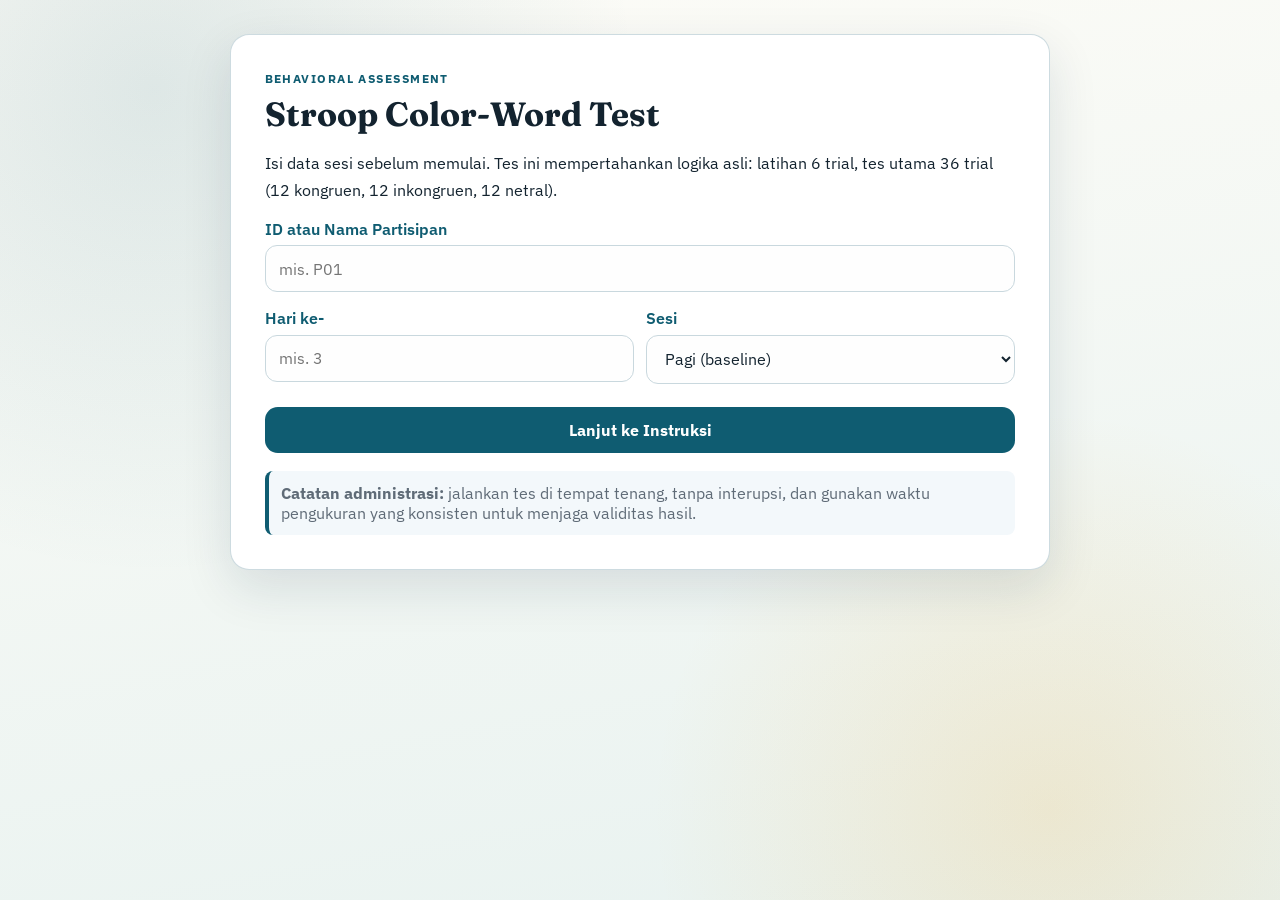
==== frontend/index.html @ 4ba3e8b4 "init" ====
<!doctype html>
<html lang="id">
<head>
  <meta charset="UTF-8">
  <meta name="viewport" content="width=device-width, initial-scale=1">
  <title>Stroop Color-Word Test</title>
  <meta name="description" content="Stroop Color-Word Test untuk mengukur cognitive fatigue melalui interference score.">
  <link rel="preconnect" href="https://fonts.googleapis.com">
  <link rel="preconnect" href="https://fonts.gstatic.com" crossorigin>
  <link href="https://fonts.googleapis.com/css2?family=Fraunces:opsz,wght@9..144,600;9..144,700&family=IBM+Plex+Sans:wght@400;500;600;700&display=swap" rel="stylesheet">
  <link rel="stylesheet" href="./styles.css">
</head>
<body>
  <a class="skip-link" href="#mainContent">Lewati ke konten utama</a>

  <main id="mainContent" class="shell" aria-live="polite">
    <section class="panel" id="setupScreen" aria-labelledby="setupTitle">
      <p class="eyebrow">Behavioral Assessment</p>
      <h1 id="setupTitle">Stroop Color-Word Test</h1>
      <p class="lead">Isi data sesi sebelum memulai. Tes ini mempertahankan logika asli: latihan 6 trial, tes utama 36 trial (12 kongruen, 12 inkongruen, 12 netral).</p>

      <form id="setupForm" novalidate>
        <label for="pid">ID atau Nama Partisipan</label>
        <input id="pid" name="pid" type="text" autocomplete="name" required placeholder="mis. P01">

        <div class="grid-2">
          <div>
            <label for="day">Hari ke-</label>
            <input id="day" name="day" type="text" inputmode="numeric" pattern="[0-9]+" required placeholder="mis. 3">
          </div>
          <div>
            <label for="session">Sesi</label>
            <select id="session" name="session" required>
              <option value="Pagi">Pagi (baseline)</option>
              <option value="Sore">Sore (pasca-kerja)</option>
            </select>
          </div>
        </div>

        <button class="btn btn-primary" type="submit">Lanjut ke Instruksi</button>
      </form>

      <aside class="note" aria-label="Catatan administrasi">
        <strong>Catatan administrasi:</strong> jalankan tes di tempat tenang, tanpa interupsi, dan gunakan waktu pengukuran yang konsisten untuk menjaga validitas hasil.
      </aside>
    </section>

    <section class="panel hidden" id="instructionScreen" aria-labelledby="instructionTitle">
      <p class="eyebrow">Instruksi</p>
      <h2 id="instructionTitle">Fokus pada warna cetak, bukan arti kata</h2>
      <p>
        Anda akan melihat kata MERAH, BIRU, HIJAU, atau KUNING, dengan warna cetak acak.
        Jawaban benar adalah <strong>warna cetak</strong>, bukan bacaan kata.
      </p>
      <p>
        Contoh: kata "MERAH" yang dicetak biru dijawab dengan tombol <strong>BIRU</strong>.
        Jawab secepat dan seakurat mungkin.
      </p>
      <p class="kbd-hint">Shortcut keyboard: <kbd>1</kbd> MERAH, <kbd>2</kbd> BIRU, <kbd>3</kbd> HIJAU, <kbd>4</kbd> KUNING.</p>
      <button class="btn btn-primary" id="startPracticeBtn" type="button">Mulai Latihan (6 Soal)</button>
    </section>

    <section class="panel hidden" id="testScreen" aria-labelledby="testTitle">
      <h2 id="testTitle" class="visually-hidden">Sesi Pengujian Stroop</h2>

      <div class="progress-wrap" aria-hidden="true">
        <div class="progressbar"><div id="progressFill"></div></div>
      </div>

      <p id="trialCounter" class="counter"></p>

      <div id="stimulusRegion" aria-live="assertive" aria-atomic="true">
        <div id="fixation" class="fixation hidden">+</div>
        <div id="stimulus" class="stimulus"></div>
      </div>

      <div class="choices" role="group" aria-label="Pilihan warna jawaban">
        <button class="choiceBtn c-merah" data-color="Merah" type="button">MERAH</button>
        <button class="choiceBtn c-biru" data-color="Biru" type="button">BIRU</button>
        <button class="choiceBtn c-hijau" data-color="Hijau" type="button">HIJAU</button>
        <button class="choiceBtn c-kuning" data-color="Kuning" type="button">KUNING</button>
      </div>

      <p class="status" id="trialStatus" aria-live="polite"></p>
    </section>

    <section class="panel hidden" id="practiceDoneScreen" aria-labelledby="practiceDoneTitle">
      <p class="eyebrow">Latihan selesai</p>
      <h2 id="practiceDoneTitle">Siap masuk tes utama</h2>
      <p>Tes utama berisi 36 soal dan tetap menggunakan komposisi standar untuk kongruen, inkongruen, dan netral.</p>
      <button class="btn btn-primary" id="startMainBtn" type="button">Mulai Tes Utama</button>
    </section>

    <section class="panel hidden" id="resultsScreen" aria-labelledby="resultsTitle">
      <p class="eyebrow">Hasil</p>
      <h2 id="resultsTitle">Ringkasan Performa</h2>
      <p class="result-meta" id="resultMeta"></p>

      <div class="stat-grid">
        <article class="stat-box">
          <p class="stat-label">Interference Score (ms)</p>
          <p class="bigstat" id="interferenceScore">-</p>
          <p class="mini">RT Inkongruen - RT Kongruen</p>
        </article>
        <article class="stat-box">
          <p class="stat-label">Akurasi Keseluruhan</p>
          <p class="bigstat" id="accuracyOverall">-</p>
          <p class="mini">Jawaban benar pada tes utama</p>
        </article>
      </div>

      <div class="table-wrap" role="region" aria-label="Tabel hasil per jenis trial" tabindex="0">
        <table>
          <thead>
            <tr>
              <th scope="col">Jenis Trial</th>
              <th scope="col">n</th>
              <th scope="col">RT Rata-rata (ms)</th>
              <th scope="col">Akurasi</th>
            </tr>
          </thead>
          <tbody id="resultsTableBody"></tbody>
        </table>
      </div>

      <div class="stack-actions">
        <button class="btn btn-primary" id="saveCsvBtn" type="button">Unduh Data CSV</button>
        <button class="btn btn-secondary" id="newSessionBtn" type="button">Mulai Sesi Baru</button>
      </div>

      <p id="saveStatus" class="status" aria-live="polite"></p>
    </section>
  </main>

  <script type="module" src="./app.js"></script>
</body>
</html>
---- frontend/styles.css ----
:root {
  --bg-top: #fdfcf7;
  --bg-bottom: #e8f2f0;
  --surface: #ffffff;
  --text: #13232f;
  --muted: #5f6b77;
  --line: #c9d8de;
  --primary: #0f5c71;
  --primary-hover: #0b4861;
  --focus: #f59e0b;
  --danger: #c81e43;
  --blue: #1d4ed8;
  --green: #0f7b3a;
  --yellow: #a77500;
  --shadow: 0 18px 50px rgba(16, 45, 64, 0.12);
}

* {
  box-sizing: border-box;
}

html,
body {
  margin: 0;
  min-height: 100%;
}

body {
  font-family: "IBM Plex Sans", "Segoe UI", sans-serif;
  color: var(--text);
  background:
    radial-gradient(circle at 12% 10%, rgba(15, 92, 113, 0.12), transparent 35%),
    radial-gradient(circle at 82% 90%, rgba(245, 158, 11, 0.14), transparent 30%),
    linear-gradient(170deg, var(--bg-top), var(--bg-bottom));
  padding: 1rem;
}

.shell {
  width: min(100%, 820px);
  margin: 2vh auto;
}

.panel {
  background: var(--surface);
  border: 1px solid rgba(201, 216, 222, 0.92);
  border-radius: 1.2rem;
  box-shadow: var(--shadow);
  padding: clamp(1rem, 2.8vw, 2.1rem);
  animation: slideUp 240ms ease-out;
}

.hidden {
  display: none !important;
}

.eyebrow {
  margin: 0;
  letter-spacing: 0.12em;
  text-transform: uppercase;
  color: var(--primary);
  font-weight: 700;
  font-size: 0.75rem;
}

h1,
h2 {
  font-family: "Fraunces", Georgia, serif;
  margin: 0.35rem 0 0.8rem;
  line-height: 1.2;
}

h1 {
  font-size: clamp(1.65rem, 4vw, 2.1rem);
}

h2 {
  font-size: clamp(1.35rem, 3.2vw, 1.8rem);
}

.lead,
p {
  color: var(--text);
  line-height: 1.65;
}

label {
  display: block;
  margin-bottom: 0.4rem;
  font-weight: 600;
  color: var(--primary);
}

input,
select,
button {
  font: inherit;
}

input,
select {
  width: 100%;
  border-radius: 0.75rem;
  border: 1px solid var(--line);
  background: #fefefe;
  color: var(--text);
  padding: 0.78rem 0.85rem;
  margin-bottom: 1rem;
}

input:focus-visible,
select:focus-visible,
button:focus-visible,
.table-wrap:focus-visible {
  outline: 3px solid var(--focus);
  outline-offset: 2px;
}

.grid-2 {
  display: grid;
  gap: 0.8rem;
  grid-template-columns: repeat(2, minmax(0, 1fr));
}

.btn {
  width: 100%;
  border-radius: 0.8rem;
  min-height: 2.9rem;
  border: 0;
  cursor: pointer;
  font-weight: 700;
  margin-top: 0.45rem;
  transition: transform 100ms ease, background-color 120ms ease;
}

.btn:hover {
  transform: translateY(-1px);
}

.btn:active {
  transform: translateY(0);
}

.btn-primary {
  background: var(--primary);
  color: #fff;
}

.btn-primary:hover {
  background: var(--primary-hover);
}

.btn-secondary {
  background: #fff;
  color: var(--primary);
  border: 1.5px solid var(--primary);
}

.note {
  margin-top: 1.1rem;
  border-left: 4px solid var(--primary);
  background: #f3f8fb;
  border-radius: 0.5rem;
  padding: 0.75rem 0.8rem;
  color: var(--muted);
}

.kbd-hint {
  color: var(--muted);
}

kbd {
  background: #eef3f7;
  border: 1px solid #cedbe2;
  border-bottom-width: 2px;
  border-radius: 0.3rem;
  font-weight: 700;
  padding: 0.1rem 0.35rem;
}

.progress-wrap {
  margin-bottom: 0.8rem;
}

.progressbar {
  height: 8px;
  width: 100%;
  background: #deeaef;
  border-radius: 999px;
  overflow: hidden;
}

.progressbar > div {
  height: 100%;
  width: 0;
  background: linear-gradient(90deg, var(--primary), #198a8b);
  transition: width 180ms linear;
}

.counter {
  margin: 0.2rem 0 0.8rem;
  color: var(--muted);
  font-weight: 600;
}

#stimulusRegion {
  min-height: 9.5rem;
  display: grid;
  place-items: center;
}

.fixation,
.stimulus {
  font-family: "Fraunces", Georgia, serif;
  line-height: 1;
}

.fixation {
  font-size: clamp(3rem, 8vw, 4rem);
}

.stimulus {
  font-size: clamp(2.3rem, 10vw, 4rem);
  font-weight: 700;
  letter-spacing: 0.08em;
}

.choices {
  display: grid;
  grid-template-columns: repeat(2, minmax(0, 1fr));
  gap: 0.75rem;
  margin-top: 0.6rem;
}

.choiceBtn {
  border: 0;
  border-radius: 0.9rem;
  color: #fff;
  min-height: 3.3rem;
  font-weight: 700;
  letter-spacing: 0.02em;
  cursor: pointer;
}

.choiceBtn:disabled {
  opacity: 0.5;
  cursor: not-allowed;
}

.c-merah {
  background: var(--danger);
}

.c-biru {
  background: var(--blue);
}

.c-hijau {
  background: var(--green);
}

.c-kuning {
  background: var(--yellow);
}

.result-meta {
  color: var(--muted);
}

.stat-grid {
  display: grid;
  grid-template-columns: repeat(2, minmax(0, 1fr));
  gap: 0.85rem;
  margin: 1rem 0;
}

.stat-box {
  background: #f2f8fb;
  border: 1px solid #d5e4eb;
  border-radius: 0.9rem;
  padding: 0.7rem;
}

.stat-label,
.mini {
  margin: 0.2rem 0;
  color: var(--muted);
}

.bigstat {
  margin: 0.35rem 0;
  color: var(--primary);
  font-family: "Fraunces", Georgia, serif;
  font-size: clamp(1.8rem, 5vw, 2.5rem);
}

.table-wrap {
  overflow-x: auto;
  border-radius: 0.8rem;
}

table {
  width: 100%;
  border-collapse: collapse;
  font-size: 0.95rem;
}

th,
td {
  border: 1px solid var(--line);
  padding: 0.6rem;
  text-align: left;
}

th {
  background: #0f5c71;
  color: #fff;
}

tr:nth-child(even) {
  background: #f4fbfc;
}

.stack-actions {
  display: grid;
  gap: 0.55rem;
  margin-top: 0.8rem;
}

.status {
  min-height: 1.5rem;
  margin: 0.7rem 0 0;
  color: var(--muted);
}

.skip-link {
  position: absolute;
  left: 0.5rem;
  top: -40px;
  padding: 0.4rem 0.75rem;
  background: #fff;
  border: 1px solid var(--line);
  border-radius: 0.45rem;
  color: var(--primary);
}

.skip-link:focus {
  top: 0.5rem;
}

.visually-hidden {
  position: absolute;
  width: 1px;
  height: 1px;
  padding: 0;
  margin: -1px;
  overflow: hidden;
  clip: rect(0, 0, 0, 0);
  white-space: nowrap;
  border: 0;
}

@keyframes slideUp {
  from {
    opacity: 0;
    transform: translateY(8px);
  }

  to {
    opacity: 1;
    transform: translateY(0);
  }
}

@media (max-width: 700px) {
  .grid-2,
  .choices,
  .stat-grid {
    grid-template-columns: 1fr;
  }

  body {
    padding: 0.7rem;
  }

  .panel {
    border-radius: 1rem;
  }
}
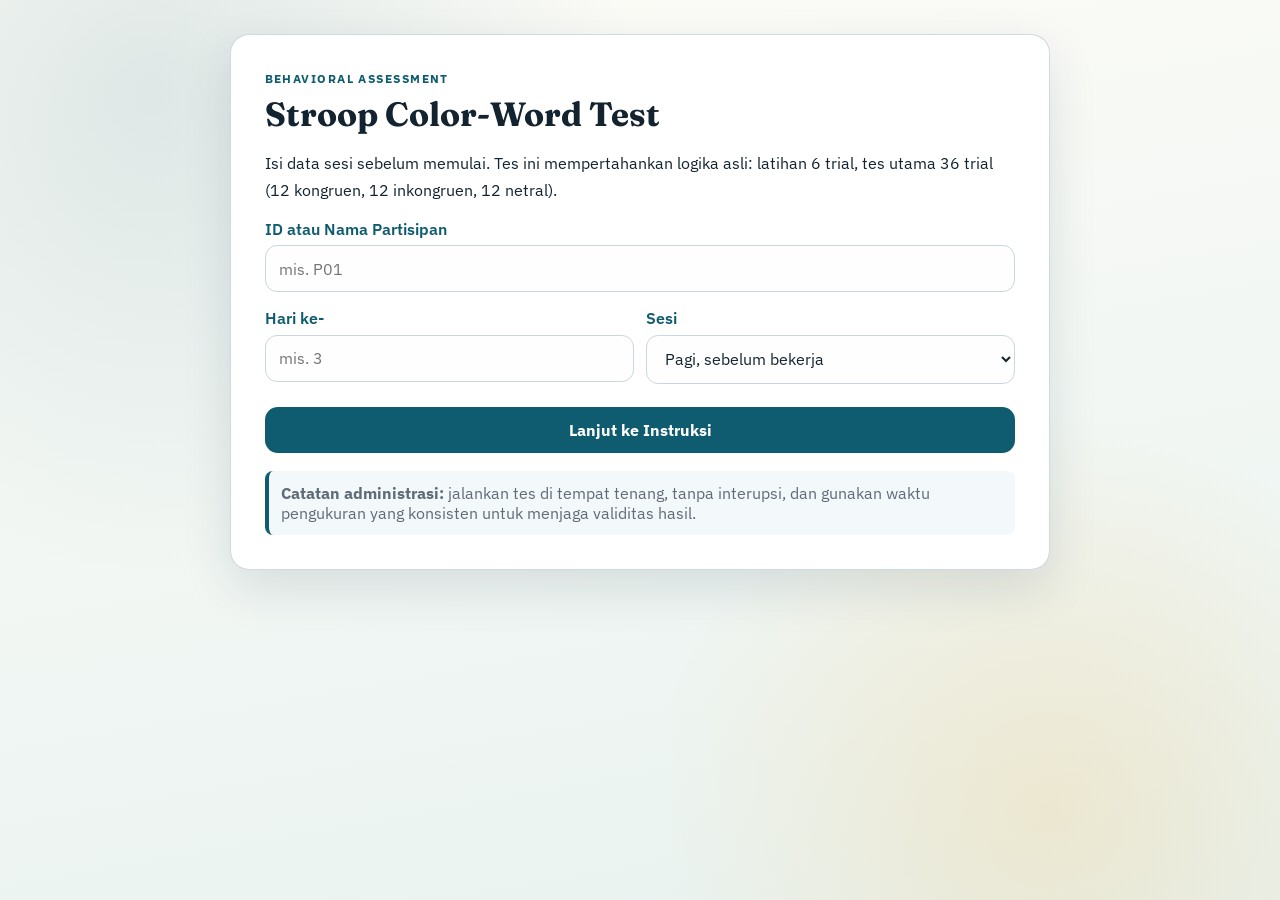
==== commit 685d8caf: "Fix workflow to research intention" ====
--- a/frontend/index.html
+++ b/frontend/index.html
@@ -31,8 +31,10 @@
           <div>
             <label for="session">Sesi</label>
             <select id="session" name="session" required>
-              <option value="Pagi">Pagi (baseline)</option>
-              <option value="Sore">Sore (pasca-kerja)</option>
+              <option value="Morning, before work">Pagi, sebelum bekerja</option>
+              <option value="Afternoon, before lunch">Siang, sebelum makan siang</option>
+              <option value="Afternoon, after lunch, about to back to work">Siang, setelah makan siang, akan kembali bekerja</option>
+              <option value="Mid-evening, around 15:00, before getting home">Sore, sekitar 15:00, sebelum pulang</option>
             </select>
           </div>
         </div>
@@ -91,6 +93,40 @@
       <button class="btn btn-primary" id="startMainBtn" type="button">Mulai Tes Utama</button>
     </section>
 
+    <section class="panel hidden" id="vasScreen" aria-labelledby="vasTitle">
+      <p class="eyebrow">Langkah 1 dari 2</p>
+      <h2 id="vasTitle">Penilaian VAS Kelelahan</h2>
+      <p class="lead">Seberapa lelah secara mental yang Anda rasakan saat ini?</p>
+
+      <div class="vas-wrap">
+        <input id="vasSlider" class="vas-slider" type="range" min="0" max="100" value="50" aria-label="Skor VAS kelelahan 0 sampai 100">
+        <div class="vas-labels">
+          <span>Tidak lelah sama sekali</span>
+          <span>Sangat lelah</span>
+        </div>
+        <p class="vas-value"><strong id="vasValue">50</strong><span> / 100</span></p>
+      </div>
+
+      <button class="btn btn-primary" id="submitVasBtn" type="button">Lanjut ke Kuesioner</button>
+    </section>
+
+    <section class="panel hidden" id="questionnaireScreen" aria-labelledby="questionnaireTitle">
+      <p class="eyebrow">Langkah 2 dari 2</p>
+      <h2 id="questionnaireTitle">Isi Kuesioner Tambahan</h2>
+      <p>Isi Google Form terlebih dahulu, lalu konfirmasi untuk melihat hasil Stroop.</p>
+
+      <div class="stack-actions">
+        <a class="btn btn-primary btn-link" href="https://forms.gle/Rnc3k6BBZ4dPnzCF7" target="_blank" rel="noopener noreferrer">Buka Kuesioner Stroop</a>
+      </div>
+
+      <label class="check-wrap" for="formDoneCheck">
+        <input id="formDoneCheck" type="checkbox">
+        <span>Saya sudah mengisi Google Form.</span>
+      </label>
+
+      <button class="btn btn-secondary" id="showResultsBtn" type="button" disabled>Tampilkan Hasil</button>
+    </section>
+
     <section class="panel hidden" id="resultsScreen" aria-labelledby="resultsTitle">
       <p class="eyebrow">Hasil</p>
       <h2 id="resultsTitle">Ringkasan Performa</h2>
--- a/frontend/styles.css
+++ b/frontend/styles.css
@@ -155,6 +155,13 @@
   border: 1.5px solid var(--primary);
 }
 
+.btn-link {
+  display: inline-flex;
+  align-items: center;
+  justify-content: center;
+  text-decoration: none;
+}
+
 .note {
   margin-top: 1.1rem;
   border-left: 4px solid var(--primary);
@@ -330,6 +337,47 @@
   min-height: 1.5rem;
   margin: 0.7rem 0 0;
   color: var(--muted);
+}
+
+.vas-wrap {
+  margin: 1rem 0 0.7rem;
+}
+
+.vas-slider {
+  width: 100%;
+  margin: 0.2rem 0;
+}
+
+.vas-labels {
+  margin-top: 0.3rem;
+  display: flex;
+  justify-content: space-between;
+  gap: 0.8rem;
+  color: var(--muted);
+  font-size: 0.88rem;
+}
+
+.vas-value {
+  margin: 0.65rem 0 0;
+  text-align: center;
+  color: var(--primary);
+}
+
+.vas-value strong {
+  font-family: "Fraunces", Georgia, serif;
+  font-size: 2rem;
+}
+
+.check-wrap {
+  margin-top: 1rem;
+  display: flex;
+  gap: 0.55rem;
+  align-items: flex-start;
+  color: var(--text);
+}
+
+.check-wrap input {
+  margin-top: 0.22rem;
 }
 
 .skip-link {
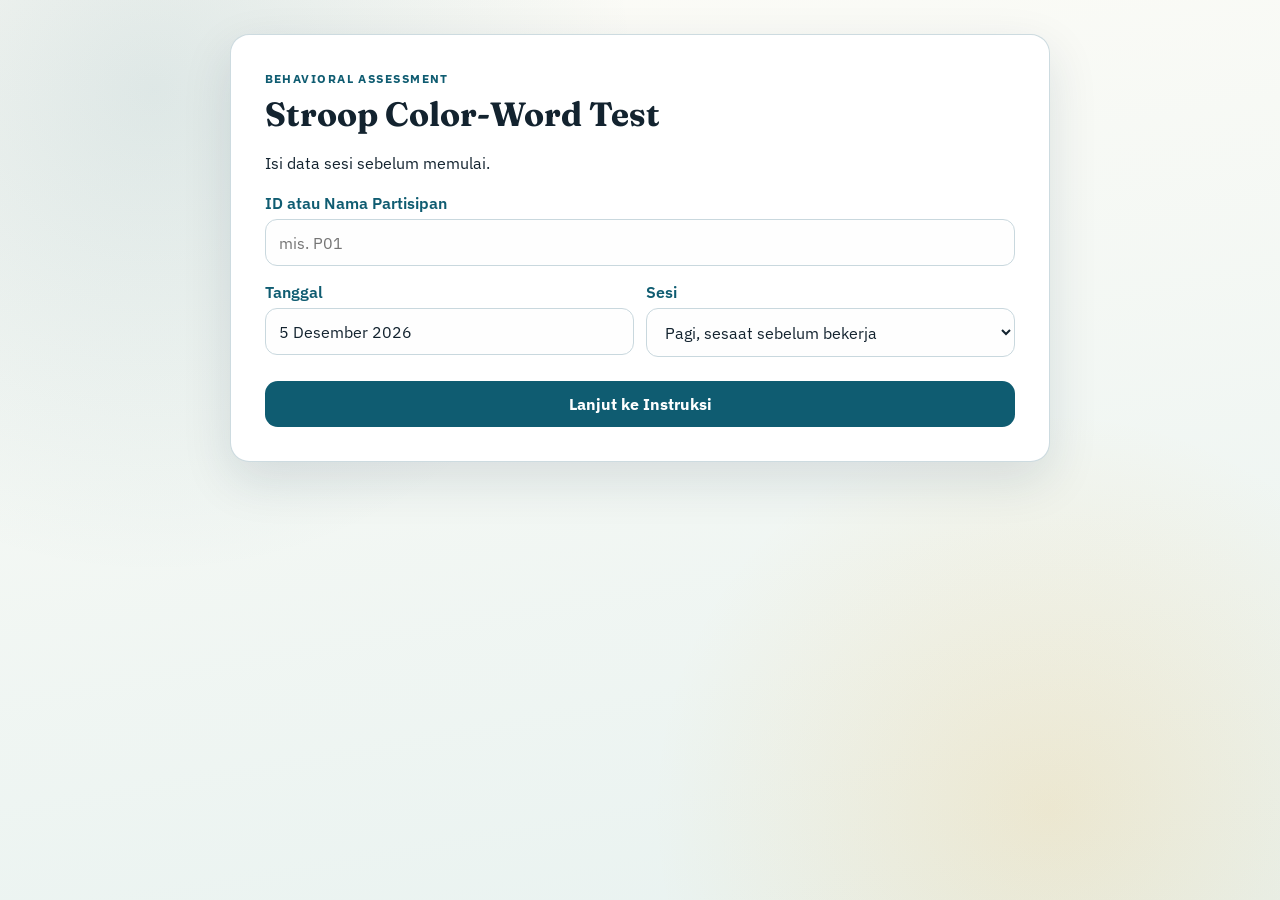
==== commit efc8c93b: "fix workflow with  approval" ====
--- a/frontend/index.html
+++ b/frontend/index.html
@@ -17,7 +17,7 @@
     <section class="panel" id="setupScreen" aria-labelledby="setupTitle">
       <p class="eyebrow">Behavioral Assessment</p>
       <h1 id="setupTitle">Stroop Color-Word Test</h1>
-      <p class="lead">Isi data sesi sebelum memulai. Tes ini mempertahankan logika asli: latihan 6 trial, tes utama 36 trial (12 kongruen, 12 inkongruen, 12 netral).</p>
+      <p class="lead">Isi data sesi sebelum memulai. </p>
 
       <form id="setupForm" novalidate>
         <label for="pid">ID atau Nama Partisipan</label>
@@ -25,40 +25,36 @@
 
         <div class="grid-2">
           <div>
-            <label for="day">Hari ke-</label>
-            <input id="day" name="day" type="text" inputmode="numeric" pattern="[0-9]+" required placeholder="mis. 3">
+            <label for="dayDisplay">Tanggal</label>
+            <input id="dayDisplay" name="dayDisplay" type="text" readonly aria-readonly="true">
           </div>
           <div>
             <label for="session">Sesi</label>
             <select id="session" name="session" required>
-              <option value="Morning, before work">Pagi, sebelum bekerja</option>
-              <option value="Afternoon, before lunch">Siang, sebelum makan siang</option>
-              <option value="Afternoon, after lunch, about to back to work">Siang, setelah makan siang, akan kembali bekerja</option>
-              <option value="Mid-evening, around 15:00, before getting home">Sore, sekitar 15:00, sebelum pulang</option>
+              <option value="Morning, before work">Pagi, sesaat sebelum bekerja</option>
+              <option value="Afternoon, before lunch">Siang, sesaat sebelum istirahat</option>
+              <option value="Afternoon, after lunch, about to back to work">Siang, sesaat setelah istirahat</option>
+              <option value="Mid-evening, around 15:00, before getting home">Sore, sekitar 15:00</option>
             </select>
           </div>
         </div>
 
         <button class="btn btn-primary" type="submit">Lanjut ke Instruksi</button>
       </form>
-
-      <aside class="note" aria-label="Catatan administrasi">
-        <strong>Catatan administrasi:</strong> jalankan tes di tempat tenang, tanpa interupsi, dan gunakan waktu pengukuran yang konsisten untuk menjaga validitas hasil.
-      </aside>
     </section>
 
     <section class="panel hidden" id="instructionScreen" aria-labelledby="instructionTitle">
       <p class="eyebrow">Instruksi</p>
-      <h2 id="instructionTitle">Fokus pada warna cetak, bukan arti kata</h2>
+      <h2 id="instructionTitle">Fokus pada WARNA HURUF, bukan arti kata</h2>
       <p>
-        Anda akan melihat kata MERAH, BIRU, HIJAU, atau KUNING, dengan warna cetak acak.
-        Jawaban benar adalah <strong>warna cetak</strong>, bukan bacaan kata.
+        Anda akan melihat kata MERAH, BIRU, HIJAU, atau KUNING, dengan warna huruf acak.
+        Jawaban benar adalah <strong>warna huruf</strong>, bukan bacaan kata.
       </p>
       <p>
-        Contoh: kata "MERAH" yang dicetak biru dijawab dengan tombol <strong>BIRU</strong>.
+        Contoh: kata "MERAH" yang dicetak dengan warna BIRU dijawab dengan klik tombol <strong>BIRU</strong>.
         Jawab secepat dan seakurat mungkin.
       </p>
-      <p class="kbd-hint">Shortcut keyboard: <kbd>1</kbd> MERAH, <kbd>2</kbd> BIRU, <kbd>3</kbd> HIJAU, <kbd>4</kbd> KUNING.</p>
+      <!-- <p class="kbd-hint">Shortcut keyboard: <kbd>1</kbd> MERAH, <kbd>2</kbd> BIRU, <kbd>3</kbd> HIJAU, <kbd>4</kbd> KUNING.</p> -->
       <button class="btn btn-primary" id="startPracticeBtn" type="button">Mulai Latihan (6 Soal)</button>
     </section>
 
@@ -89,14 +85,15 @@
     <section class="panel hidden" id="practiceDoneScreen" aria-labelledby="practiceDoneTitle">
       <p class="eyebrow">Latihan selesai</p>
       <h2 id="practiceDoneTitle">Siap masuk tes utama</h2>
-      <p>Tes utama berisi 36 soal dan tetap menggunakan komposisi standar untuk kongruen, inkongruen, dan netral.</p>
+      <p>Tes utama berisi 36 soal</p>
       <button class="btn btn-primary" id="startMainBtn" type="button">Mulai Tes Utama</button>
     </section>
 
     <section class="panel hidden" id="vasScreen" aria-labelledby="vasTitle">
-      <p class="eyebrow">Langkah 1 dari 2</p>
+      <p class="eyebrow">Langkah 2 dari 2</p>
       <h2 id="vasTitle">Penilaian VAS Kelelahan</h2>
       <p class="lead">Seberapa lelah secara mental yang Anda rasakan saat ini?</p>
+      <p class="lead">Geser titik biru sesuai angka yang menggambarkan tingkat kelelahan Anda</p>
 
       <div class="vas-wrap">
         <input id="vasSlider" class="vas-slider" type="range" min="0" max="100" value="50" aria-label="Skor VAS kelelahan 0 sampai 100">
@@ -107,60 +104,26 @@
         <p class="vas-value"><strong id="vasValue">50</strong><span> / 100</span></p>
       </div>
 
-      <button class="btn btn-primary" id="submitVasBtn" type="button">Lanjut ke Kuesioner</button>
+      <button class="btn btn-primary" id="submitVasBtn" type="button">Lanjutkan</button>
     </section>
 
     <section class="panel hidden" id="questionnaireScreen" aria-labelledby="questionnaireTitle">
-      <p class="eyebrow">Langkah 2 dari 2</p>
       <h2 id="questionnaireTitle">Isi Kuesioner Tambahan</h2>
-      <p>Isi Google Form terlebih dahulu, lalu konfirmasi untuk melihat hasil Stroop.</p>
+      <p>Isi Google Form terlebih dahulu.</p>
 
       <div class="stack-actions">
-        <a class="btn btn-primary btn-link" href="https://forms.gle/Rnc3k6BBZ4dPnzCF7" target="_blank" rel="noopener noreferrer">Buka Kuesioner Stroop</a>
+        <a class="btn btn-primary btn-link" href="https://forms.gle/Rnc3k6BBZ4dPnzCF7" target="_blank" rel="noopener noreferrer">Buka Kuesioner Multitasking</a>
       </div>
 
-      <label class="check-wrap" for="formDoneCheck">
-        <input id="formDoneCheck" type="checkbox">
-        <span>Saya sudah mengisi Google Form.</span>
-      </label>
-
-      <button class="btn btn-secondary" id="showResultsBtn" type="button" disabled>Tampilkan Hasil</button>
+      <button class="btn btn-secondary" id="showResultsBtn" type="button">Selesai</button>
     </section>
 
     <section class="panel hidden" id="resultsScreen" aria-labelledby="resultsTitle">
-      <p class="eyebrow">Hasil</p>
-      <h2 id="resultsTitle">Ringkasan Performa</h2>
-      <p class="result-meta" id="resultMeta"></p>
-
-      <div class="stat-grid">
-        <article class="stat-box">
-          <p class="stat-label">Interference Score (ms)</p>
-          <p class="bigstat" id="interferenceScore">-</p>
-          <p class="mini">RT Inkongruen - RT Kongruen</p>
-        </article>
-        <article class="stat-box">
-          <p class="stat-label">Akurasi Keseluruhan</p>
-          <p class="bigstat" id="accuracyOverall">-</p>
-          <p class="mini">Jawaban benar pada tes utama</p>
-        </article>
-      </div>
-
-      <div class="table-wrap" role="region" aria-label="Tabel hasil per jenis trial" tabindex="0">
-        <table>
-          <thead>
-            <tr>
-              <th scope="col">Jenis Trial</th>
-              <th scope="col">n</th>
-              <th scope="col">RT Rata-rata (ms)</th>
-              <th scope="col">Akurasi</th>
-            </tr>
-          </thead>
-          <tbody id="resultsTableBody"></tbody>
-        </table>
-      </div>
+      <p class="eyebrow">Selesai</p>
+      <h2 id="resultsTitle">Terima kasih</h2>
+      <p class="lead">Tes telah selesai. Data Anda sedang dikirim ke server.</p>
 
       <div class="stack-actions">
-        <button class="btn btn-primary" id="saveCsvBtn" type="button">Unduh Data CSV</button>
         <button class="btn btn-secondary" id="newSessionBtn" type="button">Mulai Sesi Baru</button>
       </div>
 
